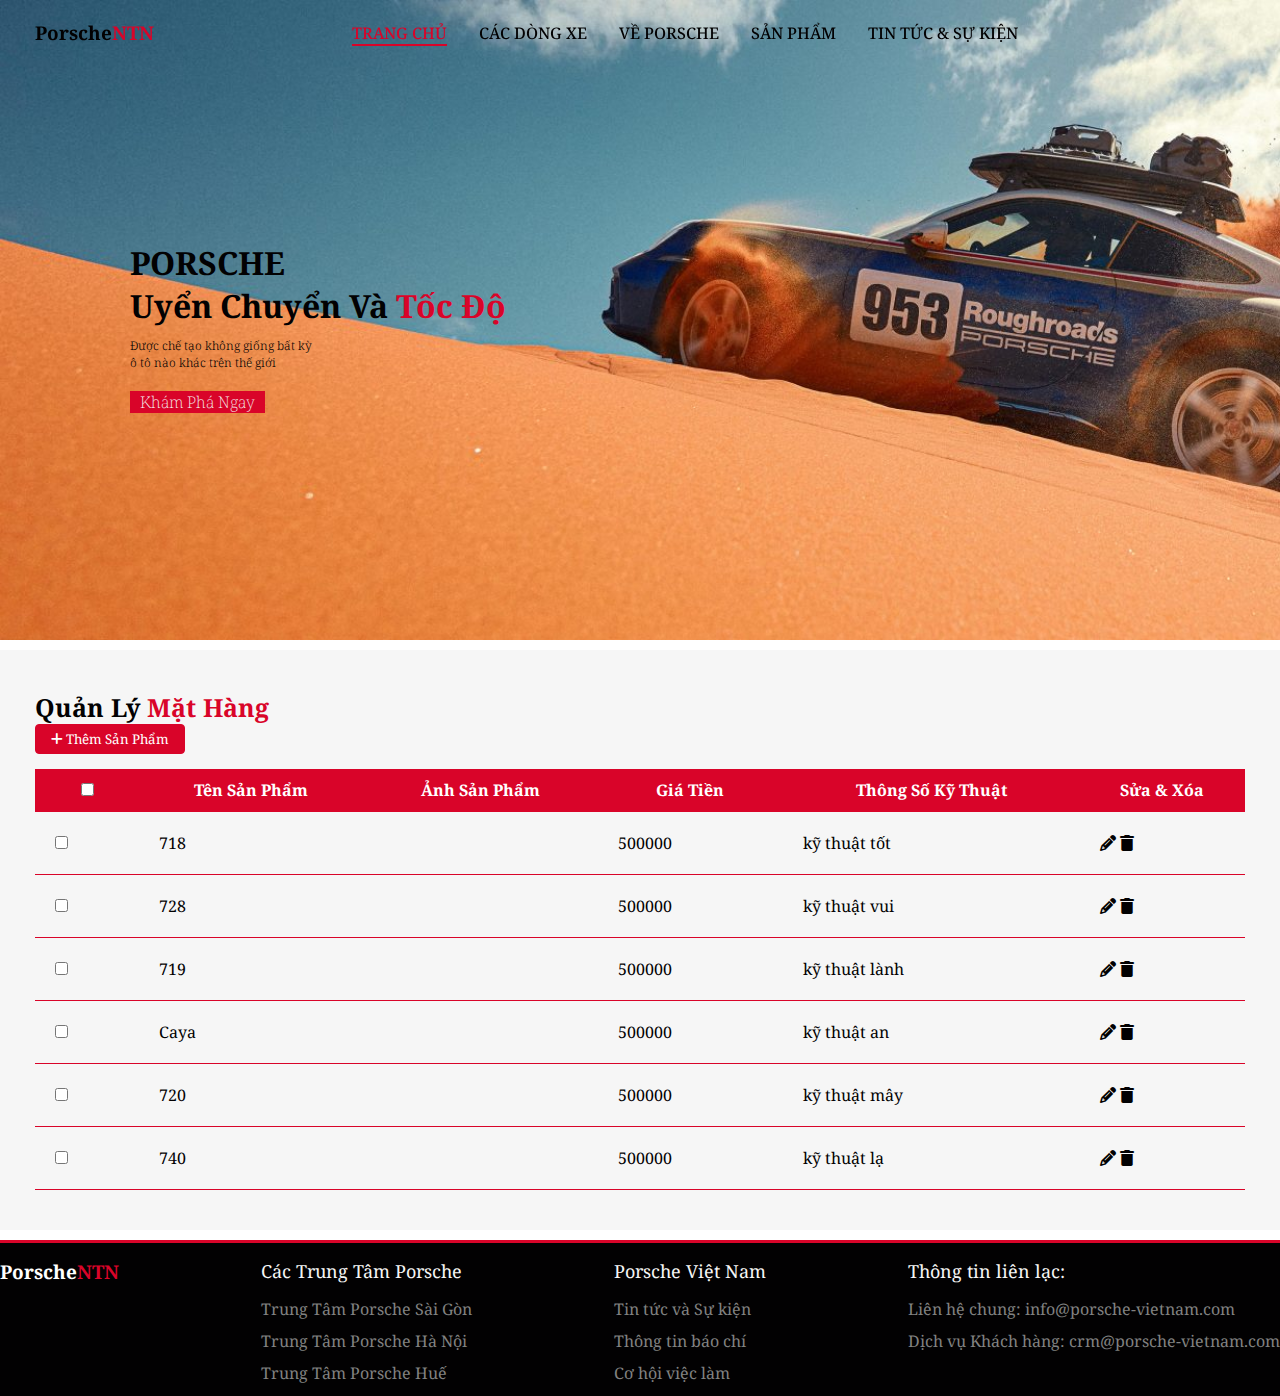
==== dashboard.html @ 7684056b "up" ====
<!DOCTYPE html>
<html lang="en">

<head>
    <meta charset="UTF-8">
    <meta http-equiv="X-UA-Compatible" content="IE=edge">
    <meta name="viewport" content="width=device-width, initial-scale=1.0">
    <title>Add Product</title>
    <link rel="stylesheet" href="https://cdnjs.cloudflare.com/ajax/libs/font-awesome/6.4.0/css/all.min.css" />
    <link rel="stylesheet" href="/dashboard.css">
    <link rel="stylesheet" href="/style.css">
</head>

<body>

    <!-- navbar -->
    <header>
        <!-- nav container -->
        <div class="nav container">
            <!-- Menu icon -->
            <i class='bx bx-menu' id="menu-icon"></i>
            <!-- Logo -->
            <a href="#" class="logo">Porsche<span>NTN</span></a>
            <!-- nav List -->
            <ul class="navbar">
                <li><a href="#home" class="active">Trang chủ</a></li>
                <li><a href="#cars">Các dòng xe</a></li>
                <li><a href="#about">Về Porsche</a></li>
                <li><a href="#parts">Sản phẩm</a></li>
                <li><a href="#blog">Tin Tức & Sự Kiện</a></li>
            </ul>
            <!-- Search Icon -->
            <div class="tools">
                <a href="#parts-container container"> <i class='bx bx-search' id="search-icon"></i></a>
                <i class='bx bxs-grid' id="add-icon"></i>
                <!-- <p><i class='bx bx-cart' id='cart-icon'></i><span class="cart-price">0</span><sup>VNĐ</sup></p> -->

            </div>
            <!-- Search Box -->
            <div class="search-box container">
                <input type="search" name="" id="search-item" placeholder="Tìm kiếm..." onkeyup="search()">

            </div>
        </div>
    </header>

    <!-- Trang chủ -->
    <section class="home" id="home">
        <div class="home-text">
            <h1>PORSCHE <br>Uyển Chuyển Và <span>Tốc Độ</span></h1>
            <p>Được chế tạo không giống bất kỳ <br> ô tô nào khác trên thế giới </p>
            <!-- Nút Home -->
            <a href="#review-section" class="btn-slogan">Khám Phá Ngay</a>
        </div>
    </section>
    <div class="container-product">
        <div class="row">
            <h4 class="heading-4">Quản Lý <span> Mặt Hàng</span></h4>
            <button class="btn btn-add" onclick="openModel()">
                <i class="fa-solid fa-plus"></i>
                Thêm Sản Phẩm
            </button>
        </div>
        <div class="row">
            <table class="table">
                <thead>
                    <tr>
                        <th>
                            <input type="checkbox">
                        </th>
                        <th>Tên Sản Phẩm</th>
                        <th>Ảnh Sản Phẩm</th>
                        <th>Giá Tiền</th>
                        <th>Thông Số Kỹ Thuật</th>
                        <th>Sửa & Xóa</th>
                    </tr>
                </thead>
                <tbody>
                    <!--  -->

                    <!--  -->
                </tbody>
            </table>
        </div>
    </div>
    <div class="model-container">
        <div class="model">
            <div class="model-header">
                <div class="model-title">Thêm Sản Phẩm Mới</div>
                <div class="close-model" onclick="closeModel()">&times;</div>
            </div>
            <div class="model-body">
                <div class="create-product">
                    <div class="product-info">
                        <div class="form-group">
                            <label for="name">Tên Sản Phẩm</label>
                            <input type="text" class="form-control" id="name">
                            <input type="hidden" value="0" id="addId">
                        </div>
                        <div class="form-group">
                            <label for="avatar">Ảnh Sản Phẩm</label>
                            <input type="url" class="form-control" id="avatar" onchange="changeAvatar()">
                        </div>
                        <div class="form-group">
                            <label for="price">Giá Tiền</label>
                            <input type="text" class="form-control" id="price">
                        </div>
                        <div class="form-group">
                            <label for="info">Thông Số Kỹ Thuật</label>
                            <input type="text" class="form-control" id="info">
                        </div>
                        <div class="form-group">
                            <label for="email"></label>
                            <button id="btnAdd" class="btn btn-warning mr" onclick="addProduct()">Tạo</button>
                            <button id="btnUpdate" class="btn btn-primary mr d-none"
                                onclick="updateProduct()">Lưu</button>
                            <button class="btn btn-danger" onclick="closeModel()">Hủy</button>
                        </div>
                    </div>
                    <div class="preview-avatar">
                        <img class="avatar-lg"
                            src="https://encrypted-tbn0.gstatic.com/images?q=tbn:ANd9GcT9AxdZZFXa2k6R9ygsvSTIonXmKFFZB0iPIQ&usqp=CAU"
                            alt="">
                    </div>
                </div>

            </div>
        </div>
    </div>

    <!-- Footer -->
    <section class="footer">
        <div class="footer-container container">
            <div class="footer-box">
                <a href="#" class="logo">Porsche<span>NTN</span></a>
                <div class="social">
                    <a href="https://www.facebook.com/Official.Porsche.Importer.Vietnam" target="_blank"><i
                            class='bx bxl-facebook'></i></a>
                    <a href="https://www.youtube.com/channel/UCvGGsFINhxTQXiwb3pBTomw" target="_blank"><i
                            class='bx bxl-youtube'></i></a>
                    <a href="https://www.tiktok.com/@porsche" target="_blank"><i class='bx bxl-tiktok'></i></a>
                    <a href="https://www.instagram.com/porsche_vietnam/" target="_blank"><i
                            class='bx bxl-instagram'></i></a>
                </div>
            </div>
            <div class="footer-box">
                <h3>Các Trung Tâm Porsche</h3>
                <a href="https://porsche-vietnam.vn/dai-ly/trung-tam-porsche-sai-gon/" target="_blank">Trung Tâm Porsche
                    Sài Gòn</a>
                <a href="https://porsche-vietnam.vn/dai-ly/trung-tam-porsche-ha-noi/" target="_blank">Trung Tâm Porsche
                    Hà Nội</a>
                <a href="#">Trung Tâm Porsche Huế</a>
            </div>
            <div class="footer-box">
                <h3>Porsche Việt Nam</h3>
                <a href="#">Tin tức và Sự kiện</a>
                <a href="#">Thông tin báo chí</a>
                <a href="#">Cơ hội việc làm</a>
            </div>
            <div class="footer-box">
                <h3>Thông tin liên lạc:</h3>
                <p>Liên hệ chung: info@porsche-vietnam.com</p>
                <p>Dịch vụ Khách hàng: crm@porsche-vietnam.com</p>
            </div>
        </div>
    </section>
    <script src="/dashboard.js"></script>
    <script src="/main.js"></script>
</body>

</html>
---- dashboard.css ----
* {
    padding: 0px;
    margin: 0px;
    box-sizing: border-box;
}

:root {
    --main-color: #d90429;
    --text-color: #020102;
    --bg-color: #fff;
}

.heading-4 span {
    color: #d90429;
}

.container-product {
    max-width: 1500px;
    margin: 10px auto;
    background-color: #f6f6f6;
    padding: 30px 30px
}


.row {
    width: 100%;
    padding: 5px;
    margin: 5px 0px;
}

.heading-4 {
    font-size: 25px;
    font-weight: bolder;
}

.btn {
    border: none;
    outline: none;
    border: 1px solid gray;
    border-radius: 4px;
    padding: 5px 15px;
}

.btn-add {
    background-color: #d90429;
    border: 1px solid #d90429;
    color: white;
}

.btn-add:hover {
    background-color: #d90429;
    cursor: pointer;
}

.btn-warning {
    background-color: #d90429;
    border: 1px solid #d90429;
    color: white;
}

.btn-warning:hover {
    background-color: #fd052f;
    cursor: pointer;
}

.btn-danger {
    background-color: #d90429;
    border: 1px solid #d90429;
    color: white;
}

.btn-danger:hover {
    background-color: #fd052f;
    cursor: pointer;
}

.table {
    width: 100%;
    border-collapse: collapse;
}

.table,
.table tr,
.table th,
.table td {
    border-bottom: 1px solid #d90429;
    padding: 20px;
}

.table>thead>tr>th {
    background-color: #d90429;
    padding: 10px 0px;
    color: white;
}

.table>tbody>tr {
    border-bottom: 1px solid #f6f6f6;
}

.table>tbody>tr:hover {
    background-color: #f6f6f6;
}

.img {
    width: 50%;
    height: 50px;
}

.avatar-sm {
    width: 50px;
    height: 50px;
    border-radius: 50%;
}

.avatar-lg {
    width: 150px;
    height: 150px;
    border-radius: 10px;
}

.text-center {
    text-align: center;
}

.model-container {
    position: fixed;
    top: 0;
    left: 0;
    width: 100vw;
    height: 100vh;
    background-color: rgba(0, 0, 0, 0.2);
    display: flex;
    align-items: flex-start;
    justify-content: center;
    opacity: 0;
    pointer-events: none;
    transition: .3s ease;
}

.show {
    opacity: 1;
    pointer-events: auto;
}

.model {
    width: 700px;
    height: 280px;
    background-color: #fff;
    margin-top: 100px;
    border-radius: 10px;
    padding: 20px;
    box-shadow: 4px 4px 3px #d90429;
}

.model-title {
    color: #d90429;
}

.model-header {
    display: flex;
    justify-content: space-between;
    padding: 10px 0px;
    border-bottom: 1px solid #d90429;
    margin-bottom: 10px;
}

.model-header {
    font-weight: bolder;
    font-size: 20px;
}

.close-model:hover {
    transform: scale(1.1);
    cursor: pointer;
}

.create-product {
    display: flex;
    justify-content: space-between;
}

.product-info {
    width: 65%;
    background-color: #f6f6f6;

}

.form-group {
    display: flex;
    margin: 3px 0px;
}

.form-group label {
    width: 35%;
}

.form-control {
    flex-grow: 1;
    padding: 5px 2px;
}

.mr {
    margin-right: 3px;
}

.d-none {
    display: none;
}
---- style.css ----
/* google font */
@import url('https://fonts.googleapis.com/css2?family=Noto+Serif:wght@400;700&display=swap');

* {
    font-family: 'Noto Serif', sans-serif;
    margin: 0;
    padding: 0;
    scroll-padding-top: 16px;
    scroll-behavior: smooth;
    list-style: none;
    text-decoration: none;
    box-sizing: border-box;
}

/* Các Variables */
:root {
    --main-color: #d90429;
    --text-color: #020102;
    --bg-color: #fff;
}

section {
    padding: 16px 0 2px;
}

img {
    width: 100%;
}

body {
    color: #020102;
}

.container {
    max-width: 1300px;
    margin-left: auto;
    margin-right: auto;
}

header {
    display: block;
    width: 100%;
    position: fixed;
    top: 0;
    left: 0;
    z-index: 100;
}

header.shadow {
    background: #fff;
    box-shadow: 4px 4px 20px rgb(15, 54, 55 /10%);
    transition: 0.5s;
}


header.shadow #search-icon,
header.shadow #cart-icon,
header.shadow #add-icon {
    color: #020102;
}

.nav {
    display: flex;
    align-items: center;
    justify-content: space-between;
    padding: 20px 35px;
}

#menu-icon {
    font-size: 24px;
    cursor: pointer;
    color: #020102;
    display: none;
}

.logo {
    font-size: 19px;
    font-weight: 700;
    color: #020102;
}

.logo span {
    color: #d90429;
}

.navbar {
    display: flex;
    column-gap: 32px;
}

.navbar a {
    color: #020102;
    font-size: 16px;
    text-transform: uppercase;
    font-weight: 500;
}

.navbar a:hover,
.nav .active {
    color: #d90429;
    border-bottom: 2px solid #d90429;
    width: 500px;
}

#search-icon,
#cart-icon,
#add-icon {
    font-size: 24px;
    cursor: pointer;
    color: #d90429;

}

.tools {
    display: flex;
    gap: 30px;
}


.search-box {
    position: absolute;
    top: 110%;
    right: 0;
    left: 0;
    background: #fff;
    box-shadow: 4px 4px 20px rgb(15, 54, 55 /10%);
    border: 1px solid #d90429;
    border-radius: 8px;
    clip-path: circle(0% at 100% 0%);
}

.search-box.active {
    clip-path: circle(144% at 100% 0%);
    transition: 0.4s;
}

.search-box input {
    width: 100%;
    padding: 5px;
    border: none;
    outline: none;
    background: transparent;
    font-size: 14px;
}

.btn-slogan {
    background: #d90429;
    padding: 0 10px;
    color: #f6f6f6;
    font-weight: 200;
}

.btn-slogan:hover {
    background: #fd052f;
}

.home {
    max-width: 1600px;
    margin: auto;
    width: 100%;
    min-height: 640px;
    display: flex;
    align-items: center;
    background: url(img/background.jpg);
    background-repeat: no-repeat;
    background-size: cover;
    background-position: center left;
}

.home-text {
    padding-left: 130px;
}

.home-text h1 {
    font-size: 32px;
}

.home-text span {
    color: #d90429;
}

.home-text p {
    font-size: 12px;
    font-weight: 300;
    margin: 10px 0 20px;
}


.btn-buy {
    padding: 10px 22px;
    background: #d90429;
    color: #fff;
    font-weight: 400;
    border: none;
    cursor: pointer;
}

.btn-buy:hover {
    background-color: #fd052f;
}

.heading {
    text-align: center;
    margin-top: 20px;
}

.heading span {
    font-weight: 500;
    color: #d90429;
    font-size: 25px;
}

.heading p {
    font-size: 15px;
    font-weight: 300;
}

.cars-container {
    display: flex;
    flex-wrap: wrap;
    gap: 25px;
    margin-top: 25px;
}

.cars-container .box {
    flex: 1 1 320px;
    position: relative;
    height: 250px;
    border-radius: 10px;
    overflow: hidden;
}

.cars-container .box img {
    width: 100%;
    height: 100%;
    object-fit: cover;
    overflow: hidden;
}

.cars-container .box img:hover {
    transform: scale(1.1);
    transform: 0.5s;
}

.cars-container .box h2 {
    position: absolute;
    bottom: 18px;
    left: 18px;
    font-weight: 400;
    font-size: 16px;
    background: #fff;
    padding: 8px;
    border-radius: 10px;
}

.cars-container .box:hover h2 {
    background: #d90429;
    color: #fff;
}

/* product */
.product1 {
    display: flex;
    align-items: center;
}

.product1-img {
    width: 150px;
}

.input-product {
    width: 30px;
    outline: none;
}

.btn-del {
    cursor: pointer;
}

.cart h2 {
    margin-bottom: 20px;
    color: #d90429;
}

.cart table {
    width: 700px;
    text-align: center;
    border-collapse: collapse;
}

.cart table thead tr th:first-child {
    text-align: left;
}

.cart table tr td {
    border-bottom: 1px solid #818181;
    padding: 12px 0;
}

.price-total {
    font-weight: bold;
    text-align: right;
}

.cart table thead tr th {
    border-bottom: 1px solid #d90429;
}

/*  */
.details1,
.details2,
.details3,
.details4,
.details5,
.details6 {
    display: flex;
    flex-direction: column;
    align-items: left;
    padding: 20px;
    position: fixed;
    height: 300px;
    width: 400px;
    right: 0;
    top: 0;
    background-color: #f6f6f6;
    margin-top: 150px;
    right: -100%;
    transition: all 1s ease;
    border-radius: 5%;
    border: 2px solid #fd052f;
    z-index: 1;
}

.details1 h2,
.details2 h2,
.details3 h2,
.details4 h2,
.details5 h2,
.details6 h2 {
    font-size: 28px;
    font-weight: bold;
    margin-bottom: 20px;
    color: #d90429;
}

.details1 i,
.details2 i,
.details3 i,
.details4 i,
.details5 i,
.details6 i {
    font-size: 24px;
    cursor: pointer;
    font-weight: bold;
    color: #020102;
}

/* Add product */


/*  */

.cart {
    position: fixed;
    height: 522px;
    width: 750px;
    right: 0;
    top: 0;
    background-color: #f6f6f6;
    padding: 12px 20px;
    margin-top: 150px;
    overflow-y: scroll;
    right: -100%;
    transition: all 0.3s ease;
    border-radius: 5% 0 0 5%;
    border: 2px solid #fd052f;
    border-right: none;
    z-index: 1;
}

.cart i {
    cursor: pointer;
    font-size: 25px;
    font-weight: bold;
    color: #020102;
}

.cart button {
    margin-top: 12px;
    height: 30px;
    padding: 0 20px;
    cursor: pointer;
    border: none;
    border-radius: 5px;
    background-color: #fd052f;
    color: #fff;
}

.about {
    display: flex;
    flex-wrap: wrap;
    align-items: center;
    gap: 50px;
    margin-top: 30px;
}

.about-img {
    flex: 1 1 350px;
}

.about-text {
    flex: 1 1 350px;
}

.about-text span {
    font-weight: 500;
    color: #d90429;
}

.about-text h2 {
    font-size: 30px;
}

.about-text p {
    font-size: 15px;
    margin: 20px 0 30px;
}

.parts-container {
    display: flex;
    flex-wrap: wrap;
    gap: 30px;
    margin-top: 30px;
}

.parts-container .box {
    flex: 1 1 350px;
    position: relative;
    padding: 20px;
    display: flex;
    flex-direction: column;
    background: #f6f6f6;
    border-radius: 5%;

}

.parts-container .box img {
    width: 100%;
    height: 150px;
    object-fit: contain;
    margin-bottom: 15px;

}

.parts-container .box img:hover {
    transform: scale(1.5);
    transition: transform 0.5s ease;
}

.parts-container .box h3 {
    font-size: 18px;
    font-weight: 600;
}

.parts-container .box span {
    font-size: 18px;
    font-weight: 600;
    color: #d90429;
}

.parts-container .box sup {
    color: #d90429;
}

.parts-container .box .bx {
    color: #d90429;
    margin: 12px 0;
}

.parts-container .box .btn-buy {
    max-width: 130px;
}

.parts-container .box .details-btn1,
.details-btn2,
.details-btn3,
.details-btn4,
.details-btn5,
.details-btn6 {
    display: flex;
    align-items: center;
    position: absolute;
    bottom: 30px;
    right: 15px;
    font-size: 14px;
    color: #020102;
    border: none;
    background: none;
    cursor: pointer;
}

.parts-container .box .details-btn1:hover,
.details-btn2:hover,
.details-btn3:hover,
.details-btn4:hover,
.details-btn5:hover,
.details-btn6:hover {
    color: #d90429;
    text-decoration: underline;
}

/* review */
.review-section {
    padding: 16px 0 2px;
    max-width: 1300px;
    margin-left: auto;
    margin-right: auto;
    align-items: center;
    gap: 50px;
    margin-bottom: 20px;
    margin-top: 30px;
}

.section-title span {
    color: #d90429;
}

.section-title {
    text-align: center;
    text-decoration: underline solid #d90429;
}

.review-container {
    margin: 50px;
    margin-bottom: 0;
    display: flex;
    justify-content: space-between;
}

.review-card {
    width: 250px;
    height: auto;

    padding: 0 10px;

}

.review-card:hover {
    background: #f6f6f6;
}

.user-dp {
    width: 100px;
    height: 100px;
    border-radius: 50%;
    position: relative;

}

.user-dp img {
    width: 100%;
    height: 100%;
    object-fit: cover;
    border: 1px solid;
    border-radius: 50%;
    border: 2px solid #d90429;


}

.user-dp::after {
    content: attr(data-rating);
    position: absolute;
    bottom: 0;
    right: -10px;
    padding: 5px 10px;
    border-radius: 20px;
    background: #d90429;
    color: #f6f6f6;

}

.review-title {
    font-size: 20px;
    line-height: 25px;
    margin: 30px 0;
    text-transform: capitalize;

}

.review {
    opacity: 0.7;
}

/* ? */
.blog-container {
    display: flex;
    flex-wrap: wrap;
    gap: 30px;
    margin-top: 30px;
}

.blog-container .box {
    flex: 1 1 320px;
    padding: 20px;
}

.blog-container .box:hover {
    background: #f6f6f6;
}

.blog-container .box span {
    font-size: 14px;
    color: #d90429;
}

.blog-container h3 {
    font-size: 20px;
}

.blog-container .box p {
    font-size: 14px;
    margin: 4px 0;
}

.blog-container .box .blog-btn1 .bx,
.blog-container .box .blog-btn2 .bx,
.blog-container .box .blog-btn3 .bx {
    font-size: 12px;
}

.blog-container .box .blog-btn1:hover,
.blog-container .box .blog-btn2:hover,
.blog-container .box .blog-btn3:hover,
.about-text a:hover {
    color: #d90429;
    column-gap: 12px;
    transition: 0.4s;
}

.footer {
    background: #020102;
    color: #f6f6f6;
    border-top: 3px solid #d90429;
}

.footer-container {
    display: flex;
    justify-content: space-between;
    gap: 15px;
}

.footer-container .logo {
    color: #fff;
    margin-bottom: 15px;
}

.footer-container .footer-box {
    display: flex;
    flex-direction: column;
}

.social {
    display: flex;
    align-items: center;
}

.social a {
    font-size: 24px;
    color: #fff;
    margin-right: 15px;
}

.social a:hover {
    color: #d90429;
}

.footer-box h3 {
    font-size: 18px;
    font-weight: 400;
    margin-bottom: 15px;
}

.footer-box a,
.footer-box p {
    color: #818181;
    margin-bottom: 10px;
}

.footer-box a:hover {
    color: #d90429;
}


#more-content,
#more-content3,
#more-content2,
#more-content4 {
    display: none;
    color: #020102;
}
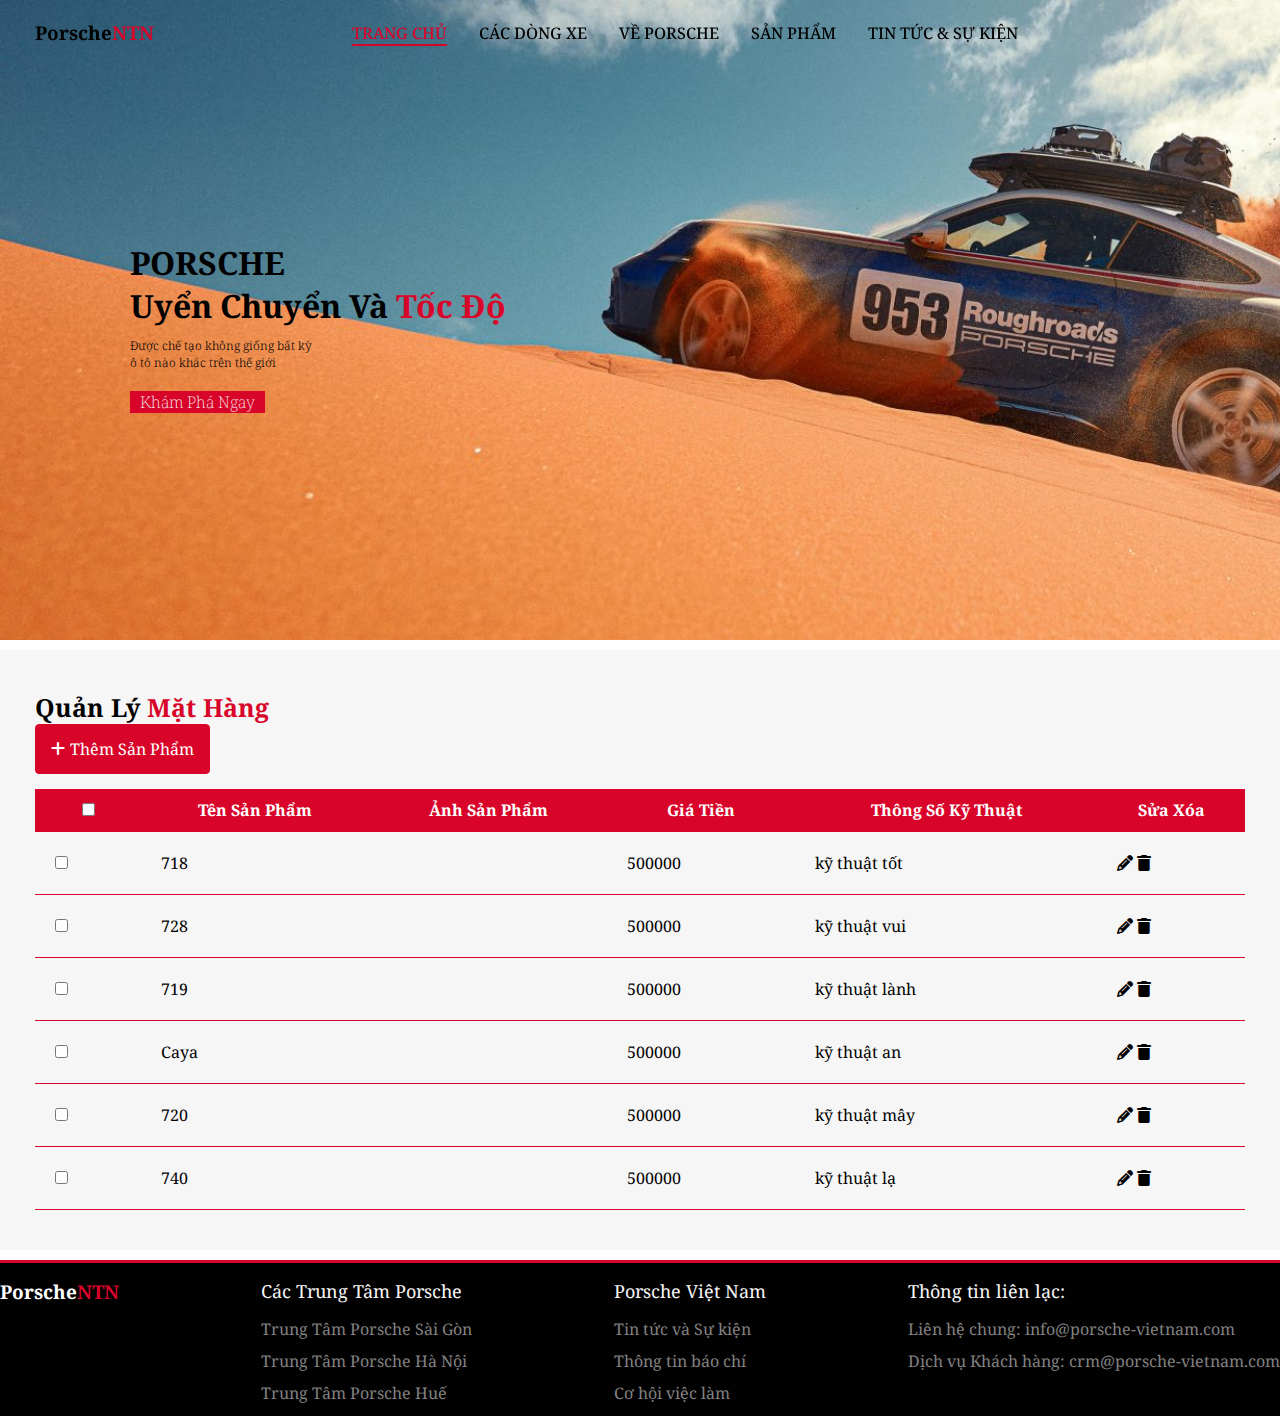
==== commit 2d88e29b: "up" ====
--- a/dashboard.html
+++ b/dashboard.html
@@ -7,8 +7,8 @@
     <meta name="viewport" content="width=device-width, initial-scale=1.0">
     <title>Add Product</title>
     <link rel="stylesheet" href="https://cdnjs.cloudflare.com/ajax/libs/font-awesome/6.4.0/css/all.min.css" />
-    <link rel="stylesheet" href="/dashboard.css">
-    <link rel="stylesheet" href="/style.css">
+    <link rel="stylesheet" href="./dashboard.css">
+    <link rel="stylesheet" href="./style.css">
 </head>
 
 <body>
@@ -72,7 +72,7 @@
                         <th>Ảnh Sản Phẩm</th>
                         <th>Giá Tiền</th>
                         <th>Thông Số Kỹ Thuật</th>
-                        <th>Sửa & Xóa</th>
+                        <th>Sửa Xóa</th>
                     </tr>
                 </thead>
                 <tbody>
@@ -164,8 +164,8 @@
             </div>
         </div>
     </section>
-    <script src="/dashboard.js"></script>
-    <script src="/main.js"></script>
+    <script src="./dashboard.js"></script>
+    <script src="./main.js"></script>
 </body>
 
 </html>--- a/dashboard.css
+++ b/dashboard.css
@@ -45,6 +45,8 @@
     background-color: #d90429;
     border: 1px solid #d90429;
     color: white;
+    height: 50px;
+    font-size: 16px;
 }
 
 .btn-add:hover {
@@ -113,7 +115,7 @@
 }
 
 .avatar-lg {
-    width: 150px;
+    width: 200px;
     height: 150px;
     border-radius: 10px;
 }
--- a/style.css
+++ b/style.css
@@ -50,6 +50,8 @@
     background: #fff;
     box-shadow: 4px 4px 20px rgb(15, 54, 55 /10%);
     transition: 0.5s;
+    border-bottom: 1px solid #d90429; 
+    
 }
 
 
@@ -239,7 +241,7 @@
 
 .cars-container .box img:hover {
     transform: scale(1.1);
-    transform: 0.5s;
+    transform: 3s;
 }
 
 .cars-container .box h2 {
@@ -325,7 +327,7 @@
     background-color: #f6f6f6;
     margin-top: 150px;
     right: -100%;
-    transition: all 1s ease;
+    transition: all 0.7s ease;
     border-radius: 5%;
     border: 2px solid #fd052f;
     z-index: 1;
@@ -371,7 +373,7 @@
     margin-top: 150px;
     overflow-y: scroll;
     right: -100%;
-    transition: all 0.3s ease;
+    transition: all 1s ease;
     border-radius: 5% 0 0 5%;
     border: 2px solid #fd052f;
     border-right: none;
@@ -564,8 +566,7 @@
     border: 1px solid;
     border-radius: 50%;
     border: 2px solid #d90429;
-
-
+    
 }
 
 .user-dp::after {
